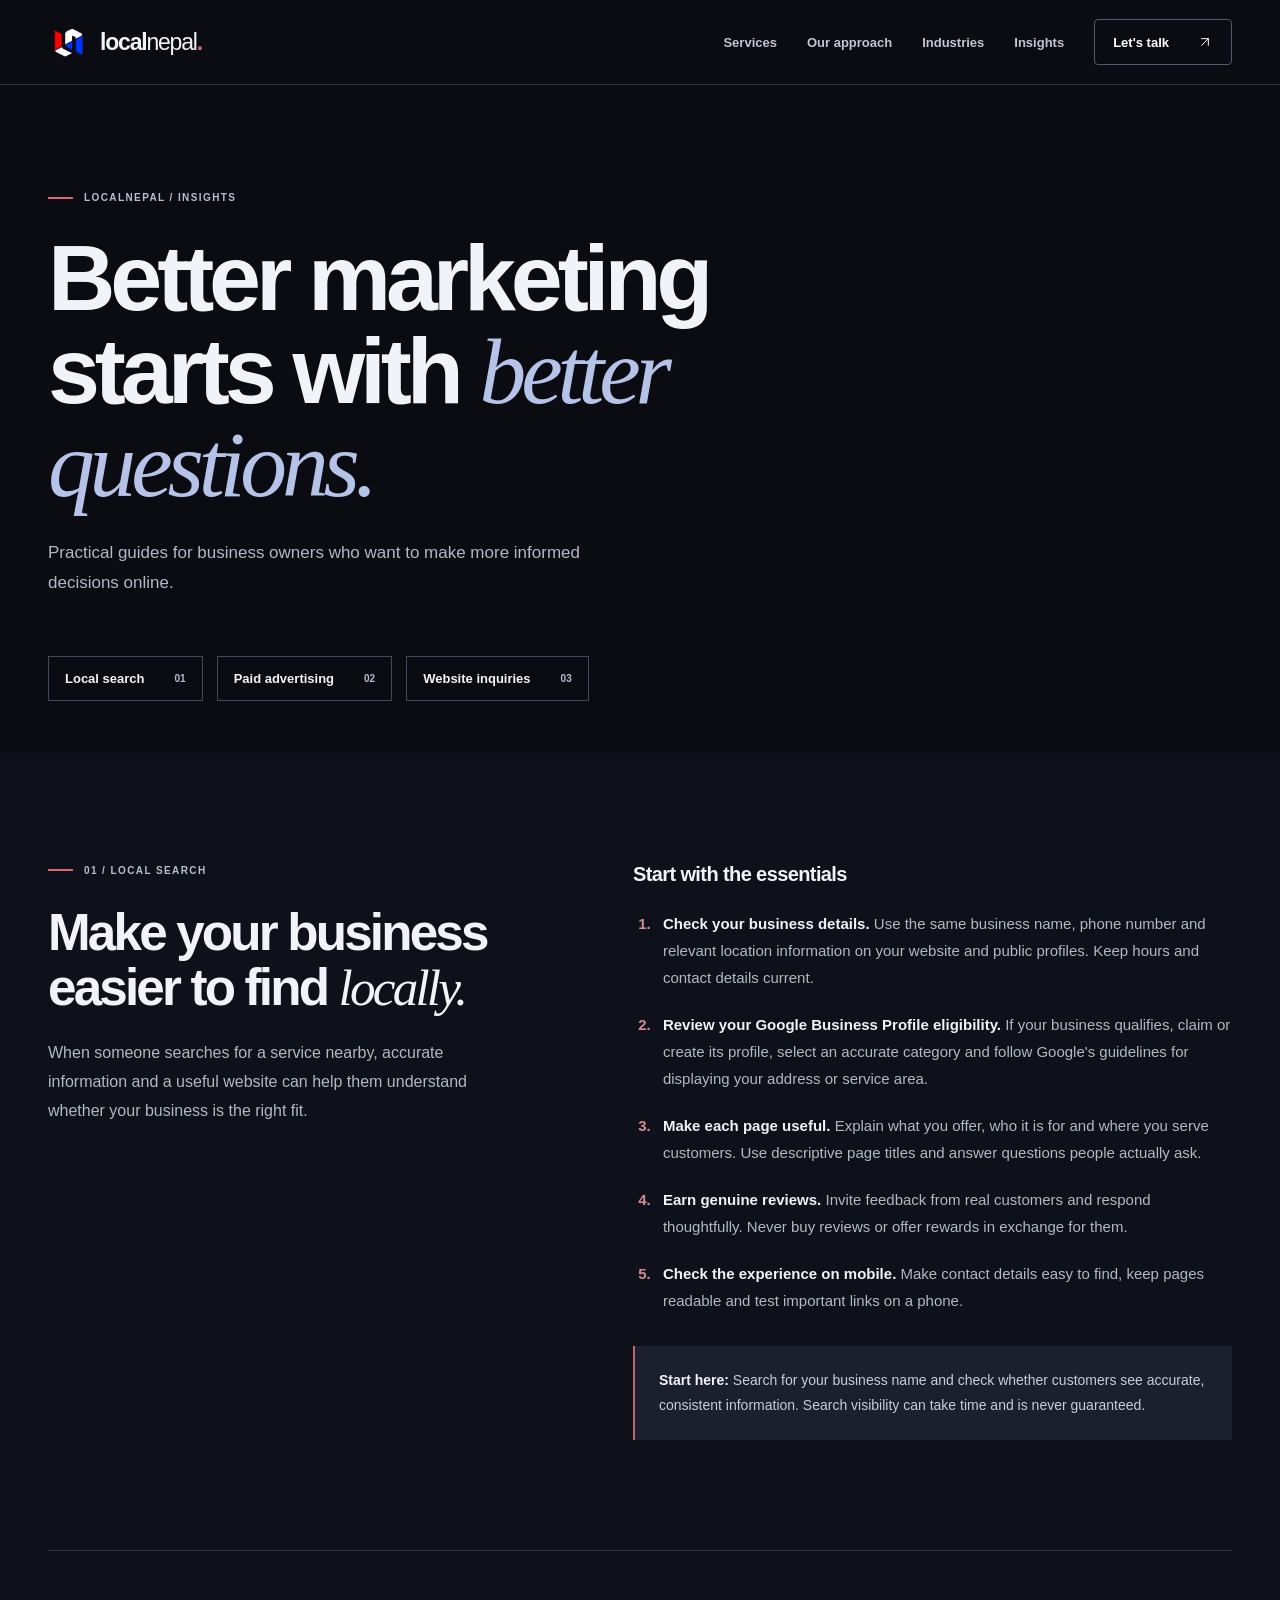
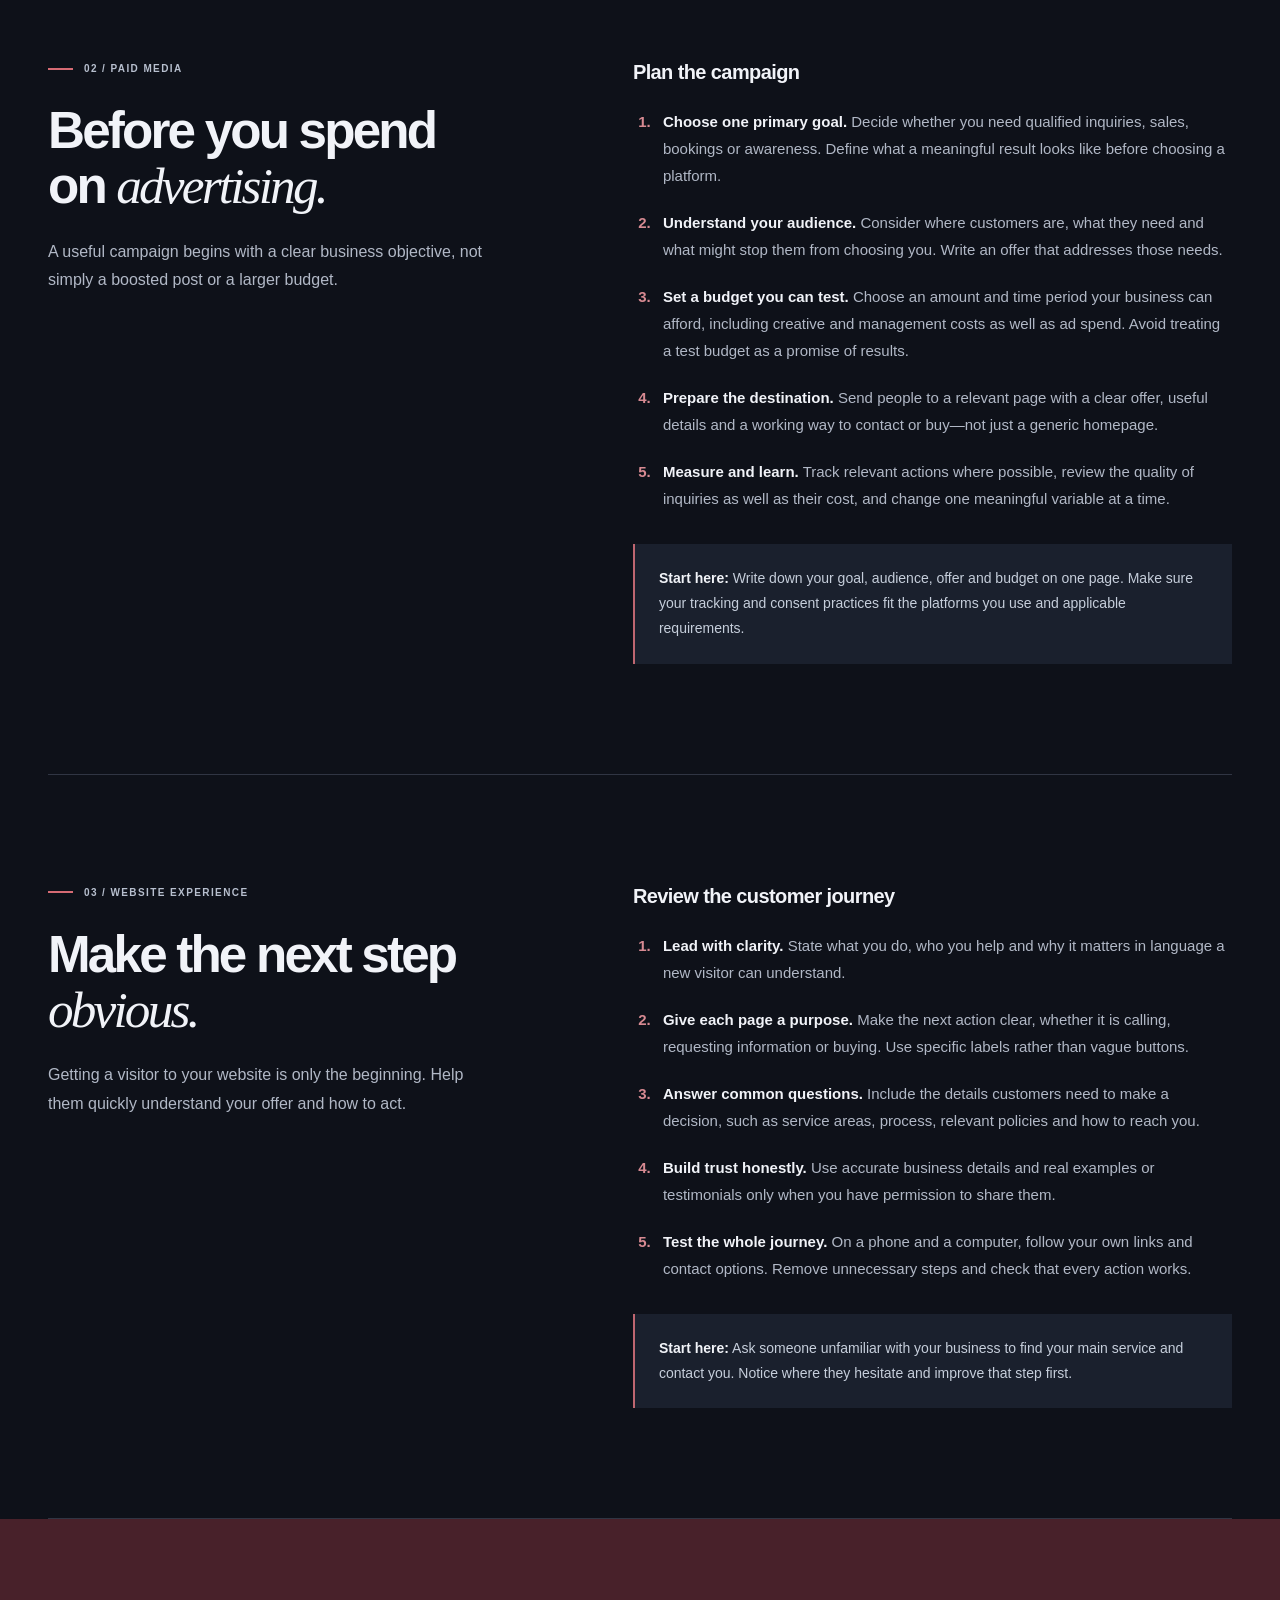
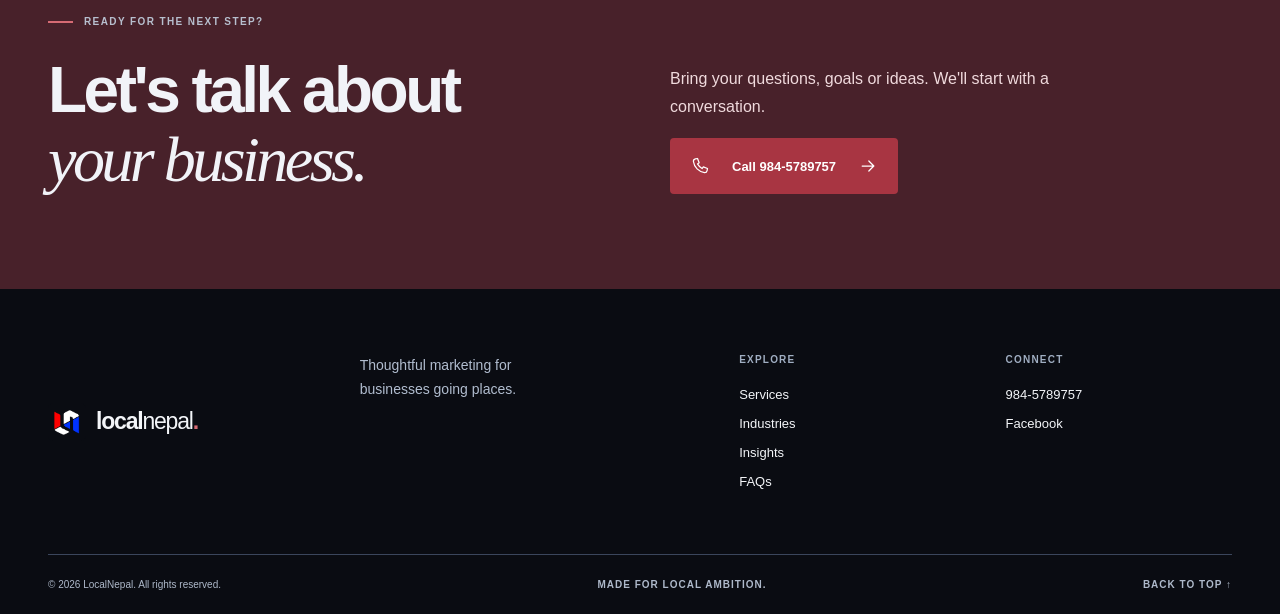
==== resources.html @ 4e49e21e "Add marketing guides and refine agency design Co-authored-by: Copilot <223556219+Copilot@users.norep" ====
<!doctype html>
<html lang="en">
<head>
  <meta charset="utf-8">
  <meta name="viewport" content="width=device-width, initial-scale=1">
  <title>Digital Marketing Guides for Nepal Businesses | LocalNepal</title>
  <meta name="description" content="Practical guides to local search, paid advertising and website inquiries for businesses in Nepal, from LocalNepal.">
  <meta name="robots" content="index, follow, max-image-preview:large">
  <link rel="canonical" href="https://anandksri.github.io/localnepal/resources.html">
  <meta property="og:type" content="website">
  <meta property="og:site_name" content="LocalNepal">
  <meta property="og:title" content="Digital Marketing Guides for Nepal Businesses | LocalNepal">
  <meta property="og:description" content="Practical starting points for local search, paid ads and turning website visits into inquiries.">
  <meta property="og:url" content="https://anandksri.github.io/localnepal/resources.html">
  <meta property="og:image" content="https://anandksri.github.io/localnepal/images/localnepal.png">
  <meta property="og:image:alt" content="LocalNepal logo">
  <meta name="twitter:card" content="summary">
  <meta name="twitter:title" content="Digital Marketing Guides for Nepal Businesses | LocalNepal">
  <meta name="twitter:description" content="Practical starting points for local search, paid ads and turning website visits into inquiries.">
  <meta name="twitter:image" content="https://anandksri.github.io/localnepal/images/localnepal.png">
  <meta name="theme-color" content="#0a0c12">
  <link rel="icon" type="image/png" href="images/localnepal.png">
  <link rel="stylesheet" href="style.css">
  <script src="script.js" defer></script>
</head>
<body>
  <svg class="icon-sprite" xmlns="http://www.w3.org/2000/svg" aria-hidden="true">
    <symbol id="icon-arrow" viewBox="0 0 24 24"><path d="M5 12h14M13 6l6 6-6 6"/></symbol>
    <symbol id="icon-up-right" viewBox="0 0 24 24"><path d="M7 17 17 7M7 7h10v10"/></symbol>
    <symbol id="icon-phone" viewBox="0 0 24 24"><path d="M6.5 3.5 9 3l2 5-2 1.5a15 15 0 0 0 5.5 5.5L16 13l5 2-.5 2.5a3 3 0 0 1-3.1 2.4A15.5 15.5 0 0 1 4.1 6.6 3 3 0 0 1 6.5 3.5Z"/></symbol>
  </svg>
  <a class="skip-link" href="#main">Skip to content</a>
  <header class="site-header">
    <div class="container nav-wrap">
      <a class="brand" href="index.html" aria-label="LocalNepal home"><img src="images/localnepal.png" alt="" width="42" height="42"><span>local<span class="brand-accent">nepal</span><span class="brand-dot">.</span></span></a>
      <button class="menu-toggle" type="button" aria-expanded="false" aria-controls="primary-nav" hidden><span class="menu-label">Menu</span><span class="menu-lines" aria-hidden="true"></span></button>
      <nav id="primary-nav" class="primary-nav" aria-label="Main navigation">
        <a href="index.html#services">Services</a>
        <a href="index.html#approach">Our approach</a>
        <a href="index.html#industries">Industries</a>
        <a href="resources.html" aria-current="page">Insights</a>
        <a class="nav-cta" href="index.html#contact">Let's talk <svg class="icon"><use href="#icon-up-right"></use></svg></a>
      </nav>
    </div>
  </header>
  <main id="main">
    <section class="resource-hero">
      <div class="container">
        <p class="eyebrow"><span class="eyebrow-line"></span> LocalNepal / Insights</p>
        <h1>Better marketing<br>starts with <em>better questions.</em></h1>
        <p>Practical guides for business owners who want to make more informed decisions online.</p>
        <nav class="resource-jump" aria-label="On this page">
          <a href="#local-search">Local search <span>01</span></a>
          <a href="#paid-ads">Paid advertising <span>02</span></a>
          <a href="#website-conversion">Website inquiries <span>03</span></a>
        </nav>
      </div>
    </section>
    <div class="container guide-list">
      <article class="guide" id="local-search">
        <div class="guide-heading"><p class="eyebrow"><span class="eyebrow-line"></span> 01 / Local search</p><h2>Make your business easier to find <em>locally.</em></h2><p>When someone searches for a service nearby, accurate information and a useful website can help them understand whether your business is the right fit.</p></div>
        <div class="guide-body">
          <h3>Start with the essentials</h3>
          <ol>
            <li><strong>Check your business details.</strong> Use the same business name, phone number and relevant location information on your website and public profiles. Keep hours and contact details current.</li>
            <li><strong>Review your Google Business Profile eligibility.</strong> If your business qualifies, claim or create its profile, select an accurate category and follow Google's guidelines for displaying your address or service area.</li>
            <li><strong>Make each page useful.</strong> Explain what you offer, who it is for and where you serve customers. Use descriptive page titles and answer questions people actually ask.</li>
            <li><strong>Earn genuine reviews.</strong> Invite feedback from real customers and respond thoughtfully. Never buy reviews or offer rewards in exchange for them.</li>
            <li><strong>Check the experience on mobile.</strong> Make contact details easy to find, keep pages readable and test important links on a phone.</li>
          </ol>
          <p class="guide-takeaway"><strong>Start here:</strong> Search for your business name and check whether customers see accurate, consistent information. Search visibility can take time and is never guaranteed.</p>
        </div>
      </article>
      <article class="guide" id="paid-ads">
        <div class="guide-heading"><p class="eyebrow"><span class="eyebrow-line"></span> 02 / Paid media</p><h2>Before you spend<br>on <em>advertising.</em></h2><p>A useful campaign begins with a clear business objective, not simply a boosted post or a larger budget.</p></div>
        <div class="guide-body">
          <h3>Plan the campaign</h3>
          <ol>
            <li><strong>Choose one primary goal.</strong> Decide whether you need qualified inquiries, sales, bookings or awareness. Define what a meaningful result looks like before choosing a platform.</li>
            <li><strong>Understand your audience.</strong> Consider where customers are, what they need and what might stop them from choosing you. Write an offer that addresses those needs.</li>
            <li><strong>Set a budget you can test.</strong> Choose an amount and time period your business can afford, including creative and management costs as well as ad spend. Avoid treating a test budget as a promise of results.</li>
            <li><strong>Prepare the destination.</strong> Send people to a relevant page with a clear offer, useful details and a working way to contact or buy—not just a generic homepage.</li>
            <li><strong>Measure and learn.</strong> Track relevant actions where possible, review the quality of inquiries as well as their cost, and change one meaningful variable at a time.</li>
          </ol>
          <p class="guide-takeaway"><strong>Start here:</strong> Write down your goal, audience, offer and budget on one page. Make sure your tracking and consent practices fit the platforms you use and applicable requirements.</p>
        </div>
      </article>
      <article class="guide" id="website-conversion">
        <div class="guide-heading"><p class="eyebrow"><span class="eyebrow-line"></span> 03 / Website experience</p><h2>Make the next step <em>obvious.</em></h2><p>Getting a visitor to your website is only the beginning. Help them quickly understand your offer and how to act.</p></div>
        <div class="guide-body">
          <h3>Review the customer journey</h3>
          <ol>
            <li><strong>Lead with clarity.</strong> State what you do, who you help and why it matters in language a new visitor can understand.</li>
            <li><strong>Give each page a purpose.</strong> Make the next action clear, whether it is calling, requesting information or buying. Use specific labels rather than vague buttons.</li>
            <li><strong>Answer common questions.</strong> Include the details customers need to make a decision, such as service areas, process, relevant policies and how to reach you.</li>
            <li><strong>Build trust honestly.</strong> Use accurate business details and real examples or testimonials only when you have permission to share them.</li>
            <li><strong>Test the whole journey.</strong> On a phone and a computer, follow your own links and contact options. Remove unnecessary steps and check that every action works.</li>
          </ol>
          <p class="guide-takeaway"><strong>Start here:</strong> Ask someone unfamiliar with your business to find your main service and contact you. Notice where they hesitate and improve that step first.</p>
        </div>
      </article>
    </div>
    <section class="resource-contact">
      <div class="container resource-contact-inner"><div><p class="eyebrow"><span class="eyebrow-line"></span> Ready for the next step?</p><h2>Let's talk about<br><em>your business.</em></h2></div><div><p>Bring your questions, goals or ideas. We'll start with a conversation.</p><a class="button button-light" href="tel:+9779845789757"><svg class="icon"><use href="#icon-phone"></use></svg> Call 984-5789757 <svg class="icon"><use href="#icon-arrow"></use></svg></a></div></div>
    </section>
  </main>
  <footer class="footer"><div class="container footer-main"><a class="brand" href="index.html"><img src="images/localnepal.png" alt="" width="38" height="38"><span>local<span class="brand-accent">nepal</span><span class="brand-dot">.</span></span></a><p>Thoughtful marketing for<br>businesses going places.</p><div><span class="footer-label">EXPLORE</span><a href="index.html#services">Services</a><a href="index.html#industries">Industries</a><a href="resources.html">Insights</a><a href="index.html#questions">FAQs</a></div><div><span class="footer-label">CONNECT</span><a href="tel:+9779845789757">984-5789757</a><a href="https://www.facebook.com/profile.php?id=61578583409553">Facebook</a></div></div><div class="container footer-bottom"><span>© 2026 LocalNepal. All rights reserved.</span><span>MADE FOR LOCAL AMBITION.</span><a href="#main">BACK TO TOP ↑</a></div></footer>
</body>
</html>
---- style.css ----
:root {
  --ink: #f1f3f8;
  --navy: #0a0c12;
  --paper: #0e1119;
  --white: #171b26;
  --muted: #b1b8c6;
  --red: #d66b74;
  --red-text: #f08e96;
  --blue: #a7b9f4;
  --blue-deep: #364d96;
  --line: #303543;
}

* { box-sizing: border-box; }
html { scroll-behavior: smooth; scroll-padding-top: 24px; }
body { margin: 0; background: var(--paper); color: var(--ink); font-family: "Helvetica Neue", Helvetica, Arial, sans-serif; -webkit-font-smoothing: antialiased; }
::selection { background: var(--blue-deep); color: white; }
a { color: inherit; text-decoration: none; }
button { font: inherit; }
img { display: block; max-width: 100%; }
h1, h2, h3, p { margin-top: 0; }
.icon-sprite { position: absolute; width: 0; height: 0; overflow: hidden; }
.icon { width: 20px; height: 20px; fill: none; stroke: currentColor; stroke-width: 1.5; stroke-linecap: round; stroke-linejoin: round; flex: none; }
.container { width: min(calc(100% - 96px), 1220px); margin-inline: auto; }
.skip-link { position: fixed; top: 8px; left: 8px; z-index: 20; padding: 12px; background: white; color: #111; transform: translateY(-150%); }
.skip-link:focus { transform: translateY(0); }
:focus-visible { outline: 3px solid var(--blue); outline-offset: 4px; }

.site-header { background: var(--navy); border-bottom: 1px solid var(--line); }
.nav-wrap { min-height: 84px; display: flex; align-items: center; justify-content: space-between; gap: 30px; }
.brand { display: inline-flex; align-items: center; gap: 10px; font-size: 23px; font-weight: 750; letter-spacing: -1.2px; white-space: nowrap; }
.brand img { padding: 3px; border-radius: 5px; background: var(--navy); object-fit: contain; }
.brand-accent { font-weight: 400; }
.brand-dot { color: var(--red); }
.primary-nav { display: flex; align-items: center; gap: 30px; font-size: 13px; font-weight: 600; }
.primary-nav > a:not(.nav-cta) { color: #c1c6d1; }
.primary-nav > a:not(.nav-cta):hover { color: var(--red-text); }
.nav-cta { display: inline-flex; align-items: center; gap: 28px; padding: 14px 18px; border: 1px solid #525b6e; border-radius: 4px; background: transparent; color: white; transition: background .2s; }
.nav-cta:hover { background: var(--blue-deep); }
.nav-cta .icon { width: 16px; height: 16px; }
.menu-toggle { display: none; }

.hero { background: var(--navy); overflow: hidden; }
.hero-grid { display: grid; grid-template-columns: 1.15fr .85fr; align-items: center; gap: clamp(40px, 7vw, 100px); padding-top: 100px; padding-bottom: 100px; }
.eyebrow { display: flex; align-items: center; gap: 11px; margin: 0 0 27px; color: #b7bfce; font-size: 10px; font-weight: 700; letter-spacing: .14em; line-height: 1.5; text-transform: uppercase; }
.eyebrow-line { display: inline-block; width: 25px; height: 2px; background: var(--red); flex: none; }
.section-number { margin-left: 5px; color: #a0a9bb; }
h1, h2 { font-weight: 600; letter-spacing: -.055em; }
h1 { margin-bottom: 26px; font-size: clamp(58px, 7.3vw, 100px); line-height: .99; }
h1 em, h2 em { font-family: Georgia, "Times New Roman", serif; font-weight: 400; }
h1 em { color: #b6c3e8; }
.hero-description { max-width: 475px; margin-bottom: 0; color: var(--muted); font-size: 17px; line-height: 1.8; }
.hero-actions { display: flex; align-items: center; flex-wrap: wrap; gap: 25px; margin-top: 34px; }
.button { min-height: 56px; padding: 16px 20px; display: inline-flex; align-items: center; justify-content: center; gap: 22px; border-radius: 4px; font-size: 13px; font-weight: 700; transition: background .2s, color .2s; }
.button-light { background: #a83542; color: white; }
.button-light:hover { background: var(--blue-deep); color: white; }
.text-link { display: inline-flex; align-items: center; gap: 12px; font-size: 13px; font-weight: 700; }
.text-link:hover { color: var(--red-text); }

.hero-art { position: relative; width: 100%; max-width: 490px; aspect-ratio: 1 / 1.07; justify-self: end; padding: 26px; overflow: hidden; background: linear-gradient(145deg, #1d273b, #10131d 68%); border: 1px solid #394253; }
.art-heading, .art-caption { position: absolute; z-index: 1; left: 26px; right: 26px; display: flex; justify-content: space-between; gap: 20px; color: #c6ccda; font-size: 9px; font-weight: 700; line-height: 1.6; letter-spacing: .11em; }
.art-heading { top: 26px; }.art-caption { bottom: 26px; }
.art-orbit { position: absolute; width: 95%; aspect-ratio: 1; top: 9%; right: -24%; border: 1px solid rgba(193,205,232,.28); border-radius: 50%; }
.art-orbit-inner { position: absolute; inset: 12%; border: 1px solid rgba(193,205,232,.18); border-radius: 50%; }
.art-orbit-dot { position: absolute; top: 13%; left: 14%; width: 12px; height: 12px; border-radius: 50%; background: #c75c68; }
.art-statement { position: absolute; left: 9%; bottom: 24%; color: #f0f2f7; font-size: clamp(38px, 4vw, 57px); font-weight: 600; letter-spacing: -.06em; line-height: 1.05; }
.art-statement em { color: #bdc9e8; font-family: Georgia, serif; font-weight: 400; }
.hero-foot { display: flex; justify-content: space-between; gap: 24px; padding: 22px 0; border-top: 1px solid var(--line); color: #a8b0be; font-size: 11px; }
.hero-foot > span:last-child { font-size: 10px; font-weight: 700; letter-spacing: .11em; }
.hero-foot span span { margin-left: 10px; color: var(--red); }

.ticker { background: #141925; color: #e7eaf3; border-block: 1px solid #30394c; }
.ticker-inner { display: flex; align-items: center; justify-content: space-between; gap: 24px; min-height: 72px; font-size: clamp(13px, 1.3vw, 16px); font-weight: 600; }
.ticker-divider { width: 5px; height: 5px; flex: none; border-radius: 50%; background: var(--red); }
.section { padding: clamp(88px, 9vw, 128px) 0; }
.section-heading { display: grid; grid-template-columns: 1fr 1fr; gap: 60px; align-items: end; margin-bottom: 55px; }
h2 { margin-bottom: 0; font-size: clamp(46px, 5vw, 68px); line-height: 1.08; }
.section-heading > p { max-width: 400px; margin: 0 0 5px auto; color: var(--muted); font-size: 16px; line-height: 1.8; }
.service-grid { display: grid; grid-template-columns: repeat(3, 1fr); column-gap: 36px; }
.service-card { min-height: 260px; display: flex; flex-direction: column; padding: 28px 0 32px; border-top: 1px solid #424958; }
.card-top { display: flex; align-items: flex-start; justify-content: space-between; margin-bottom: 32px; color: #a5aebd; font-size: 11px; font-weight: 700; }
.service-icon { width: 30px; height: 30px; color: var(--blue); }
.service-card:nth-child(3n + 2) .service-icon { color: var(--red-text); }
.service-card h3 { margin-bottom: 12px; font-size: 19px; line-height: 1.25; letter-spacing: -.035em; }
.service-card p { max-width: 320px; margin-bottom: 28px; color: var(--muted); font-size: 14px; line-height: 1.7; }
.card-tag { margin-top: auto; color: #aab3c3; font-size: 9px; font-weight: 700; letter-spacing: .1em; }

.approach { background: var(--navy); color: white; }
.approach :focus-visible, .footer :focus-visible, .contact :focus-visible { outline-color: white; }
.approach .eyebrow { color: #bac4d5; }
.approach h2 em { color: #b7c8e8; }
.approach-grid { display: grid; grid-template-columns: 1fr 1fr; gap: 12%; }
.approach-intro > p:not(.eyebrow) { max-width: 420px; margin: 27px 0 30px; color: #b9c3d3; font-size: 16px; line-height: 1.8; }
.light-link { border-bottom: 1px solid #79869d; padding-bottom: 12px; }
.light-link:hover { color: #ff8585; }
.steps { border-top: 1px solid #45516a; }
.step { display: grid; grid-template-columns: 42px 1fr 20px; gap: 20px; padding: 27px 0; border-bottom: 1px solid #45516a; }
.step > span { color: #f0877f; font-size: 11px; font-weight: 700; }
.step > .icon { color: #97a5bc; }
.step h3 { margin-bottom: 10px; font-size: 20px; letter-spacing: -.035em; }
.step p { max-width: 360px; margin: 0; color: #bac4d3; font-size: 14px; line-height: 1.7; }

.local-grid { display: grid; grid-template-columns: 1fr 1fr; align-items: center; gap: 12%; }
.local-art { position: relative; min-height: 420px; display: flex; flex-direction: column; justify-content: space-between; padding: 30px; overflow: hidden; border: 1px solid #354057; border-radius: 4px; background: #1c263c; }
.local-art::before, .local-art::after { position: absolute; content: ""; width: 320px; height: 320px; border: 1px solid rgba(167,185,244,.2); border-radius: 50%; }
.local-art::before { top: -160px; right: -80px; }.local-art::after { bottom: -240px; left: -100px; }
.local-art-label, .local-art-bottom { position: relative; z-index: 1; font-size: 10px; font-weight: 700; letter-spacing: .12em; line-height: 1.6; }
.local-art-mark { align-self: center; display: flex; flex-direction: column; color: var(--ink); font-size: clamp(60px, 7.5vw, 105px); font-weight: 700; letter-spacing: -.08em; line-height: .8; }
.local-art-mark i { margin-left: 35px; color: var(--blue); font-family: Georgia, serif; font-weight: 400; }
.local-art-bottom { display: flex; justify-content: space-between; align-items: center; }
.local-art-bottom .icon { width: 30px; height: 30px; }
.local-copy > p:not(.eyebrow) { max-width: 480px; color: var(--muted); font-size: 16px; line-height: 1.8; }
.local-copy h2 { margin-bottom: 28px; }
.local-copy h2 em { color: var(--blue); }
.location-list { display: flex; flex-wrap: wrap; gap: 9px; margin-top: 28px; }
.location-list span { padding: 10px 13px; border: 1px solid #4b5364; border-radius: 3px; color: #c8cfda; font-size: 10px; font-weight: 700; letter-spacing: .09em; }

.industries { background: #121721; }
.industry-list { border-top: 1px solid #414957; }
.industry-list article { display: grid; grid-template-columns: 60px 1fr 190px; gap: 24px; align-items: start; padding: 28px 0; border-bottom: 1px solid #414957; }
.industry-list article > span:first-child, .industry-detail { color: #a4afc0; font-size: 10px; font-weight: 700; letter-spacing: .1em; }
.industry-list h3 { margin-bottom: 9px; font-size: 22px; letter-spacing: -.035em; }
.industry-list p { max-width: 560px; margin: 0; color: var(--muted); font-size: 14px; line-height: 1.7; }
.industry-detail { text-align: right; line-height: 1.7; }
.industry-note { display: flex; flex-wrap: wrap; align-items: center; gap: 10px; margin: 30px 0 0; color: var(--muted); font-size: 14px; line-height: 1.7; }
.industry-note a { display: inline-flex; align-items: center; gap: 8px; color: #f0f2f7; font-weight: 700; }
.industry-note a:hover { color: var(--red-text); }
.industry-note .icon { width: 17px; height: 17px; }
.insights { background: var(--navy); }
.insight-grid { display: grid; grid-template-columns: repeat(3, 1fr); gap: 18px; }
.insight-card { min-height: 300px; display: flex; flex-direction: column; align-items: flex-start; padding: 30px; border: 1px solid #394151; background: #141923; transition: background .2s, border-color .2s; }
.insight-card:hover { background: #1c2330; border-color: #6b7891; }
.insight-type { margin-bottom: 42px; color: #c7a2a9; font-size: 10px; font-weight: 700; letter-spacing: .11em; }
.insight-card h3 { max-width: 300px; margin-bottom: 14px; font-size: 22px; line-height: 1.25; letter-spacing: -.035em; }
.insight-card p { color: var(--muted); font-size: 14px; line-height: 1.7; }
.insight-link { display: flex; align-items: center; gap: 12px; margin-top: auto; padding-top: 20px; font-size: 12px; font-weight: 700; }
.insight-link .icon { width: 16px; height: 16px; }

.faq-section { background: #171b26; }
.faq-grid { display: grid; grid-template-columns: 1fr 1fr; gap: 12%; }
.faq-intro { max-width: 350px; margin: 25px 0 0; color: var(--muted); font-size: 16px; line-height: 1.8; }
.faq-list { border-top: 1px solid #424958; }
.faq-list details { border-bottom: 1px solid #424958; }
.faq-list summary { display: flex; justify-content: space-between; gap: 20px; align-items: center; padding: 23px 0; cursor: pointer; list-style: none; font-size: 15px; font-weight: 700; line-height: 1.5; }
.faq-list summary::-webkit-details-marker { display: none; }
.faq-list summary span { position: relative; flex: none; width: 24px; height: 24px; border: 1px solid #778296; border-radius: 50%; }
.faq-list summary span::before, .faq-list summary span::after { position: absolute; content: ""; top: 10px; left: 6px; width: 10px; height: 1px; background: currentColor; }
.faq-list summary span::after { transform: rotate(90deg); }
.faq-list details[open] summary span::after { transform: none; }
.faq-list details p { max-width: 480px; margin: 0 0 24px; color: var(--muted); font-size: 14px; line-height: 1.7; }

.contact { padding: 96px 0 104px; background: #48212a; color: white; }
.contact .eyebrow { margin: 0; color: #f2d9dc; }
.contact .eyebrow-line { background: #f08e96; }
.contact .section-number { color: #e9bdc2; }
.contact-top { display: flex; justify-content: space-between; align-items: center; padding-bottom: 35px; border-bottom: 1px solid rgba(255,255,255,.25); }
.contact-top > span { font-size: 10px; font-weight: 700; letter-spacing: .12em; }
.contact-main { display: grid; grid-template-columns: 1.2fr .8fr; align-items: end; gap: 60px; padding-top: 50px; }
.contact h2 { font-size: clamp(55px, 6vw, 82px); }
.contact-main p { max-width: 380px; margin-bottom: 24px; color: #f0dadd; font-size: 16px; line-height: 1.8; }
.contact .button-light { background: white; color: #171b26; }
.contact .button-light:hover { background: var(--navy); color: white; }
.contact-social { display: flex; width: fit-content; align-items: center; gap: 10px; margin-top: 20px; font-size: 13px; font-weight: 700; }
.contact-social:hover { text-decoration: underline; }.contact-social .icon { width: 16px; height: 16px; }
.footer { background: var(--navy); color: #f3f5f8; }
.footer-main { display: grid; grid-template-columns: 1.2fr 1.5fr 1fr 1fr; gap: 40px; padding-top: 65px; padding-bottom: 65px; }
.footer-main > p { color: #b1bdcf; font-size: 14px; line-height: 1.7; }
.footer-main > div { display: flex; flex-direction: column; align-items: flex-start; gap: 14px; font-size: 13px; }
.footer a:hover { color: #f08a82; }
.footer-label { margin-bottom: 8px; color: #a0aec2; font-size: 10px; font-weight: 700; letter-spacing: .12em; }
.footer-bottom { display: flex; justify-content: space-between; gap: 20px; padding: 22px 0; border-top: 1px solid #3b465c; color: #aeb9ca; font-size: 10px; line-height: 1.5; }
.footer-bottom span:nth-child(2), .footer-bottom a { font-weight: 700; letter-spacing: .1em; }

.resource-hero { padding: 105px 0 0; background: var(--navy); }
.resource-hero h1 { max-width: 900px; }
.resource-hero > .container > p:not(.eyebrow) { max-width: 580px; color: var(--muted); font-size: 17px; line-height: 1.8; }
.resource-jump { display: flex; flex-wrap: wrap; gap: 14px; padding: 40px 0 52px; }
.resource-jump a { display: flex; align-items: center; justify-content: space-between; gap: 30px; padding: 14px 16px; border: 1px solid #414a5c; font-size: 13px; font-weight: 700; }
.resource-jump a:hover { border-color: #b6c3e8; }
.resource-jump span { color: #b4bed0; font-size: 10px; }
.guide { display: grid; grid-template-columns: .85fr 1.15fr; gap: 12%; padding: 110px 0; border-bottom: 1px solid var(--line); }
.guide-heading h2 { font-size: clamp(42px, 4vw, 58px); }
.guide-heading > p:not(.eyebrow) { margin: 24px 0 0; color: var(--muted); font-size: 16px; line-height: 1.8; }
.guide-body h3 { margin-bottom: 24px; font-size: 20px; letter-spacing: -.03em; }
.guide-body ol { display: grid; gap: 20px; margin: 0; padding-left: 22px; color: var(--muted); font-size: 15px; line-height: 1.8; }
.guide-body li { padding-left: 8px; }.guide-body li::marker { color: #d78a92; font-weight: 700; }
.guide-body strong { color: var(--ink); }
.guide-takeaway { margin: 32px 0 0; padding: 22px 24px; border-left: 2px solid #be6670; background: #1a202d; color: #c6cedb; font-size: 14px; line-height: 1.8; }
.resource-contact { padding: 95px 0; background: #48212a; }
.resource-contact-inner { display: grid; grid-template-columns: 1fr 1fr; gap: 60px; align-items: end; }
.resource-contact-inner > div > p:not(.eyebrow) { max-width: 380px; color: #f0dadd; line-height: 1.8; }

@media (max-width: 900px) {
  .container { width: calc(100% - 56px); }
  .nav-wrap { flex-wrap: wrap; gap: 0; }
  .menu-toggle:not([hidden]) { display: flex; align-items: center; gap: 12px; border: 0; padding: 12px 0 12px 12px; background: transparent; color: var(--ink); font-size: 12px; font-weight: 700; cursor: pointer; }
  .menu-lines { width: 20px; height: 12px; border-top: 1px solid; border-bottom: 1px solid; }
  .primary-nav { width: 100%; display: flex; flex-direction: column; align-items: stretch; gap: 0; padding: 0 0 20px; }
  .primary-nav a { padding: 13px 0; }.primary-nav .nav-cta { justify-content: space-between; margin-top: 8px; padding: 14px; }
  .js-ready .primary-nav:not(.is-open) { display: none; }
  .hero-grid { gap: 35px; }
  h1 { font-size: clamp(53px, 7vw, 68px); }
  .service-grid { grid-template-columns: repeat(2, 1fr); }
  .approach-grid, .local-grid, .faq-grid { gap: 7%; }
  .insight-grid { grid-template-columns: repeat(2, 1fr); }
  .footer-main { grid-template-columns: 1fr 1fr; }
}
@media (max-width: 700px) {
  .container { width: calc(100% - 40px); }
  .nav-wrap { min-height: 72px; flex-wrap: wrap; gap: 0; }
  .brand { font-size: 21px; }.brand img { width: 36px; height: 36px; }
  .hero-grid { grid-template-columns: 1fr; gap: 44px; padding-top: 62px; padding-bottom: 48px; }
  h1 { font-size: clamp(48px, 10.3vw, 68px); }
  .hero-art { max-width: none; }
  .hero-foot { gap: 20px; }
  .ticker-inner { gap: 18px; overflow-x: auto; white-space: nowrap; }
  .section { padding: 82px 0; }
  .section-heading, .approach-grid, .local-grid, .faq-grid, .contact-main { grid-template-columns: 1fr; gap: 38px; }
  .section-heading { margin-bottom: 38px; }.section-heading > p { margin: 0; }
  .service-card { min-height: 240px; padding: 24px 0; }.card-top { margin-bottom: 28px; }
  .industry-list article { grid-template-columns: 32px 1fr; gap: 16px; }.industry-detail { grid-column: 2; text-align: left; }
  .insight-grid { grid-template-columns: 1fr; }.insight-card { min-height: 250px; }.insight-type { margin-bottom: 28px; }
  .resource-hero { padding-top: 70px; }.resource-jump { flex-direction: column; }.guide { grid-template-columns: 1fr; gap: 38px; padding: 75px 0; }.resource-contact-inner { grid-template-columns: 1fr; gap: 30px; }
  .local-art { min-height: 340px; }.local-art-mark { font-size: clamp(70px, 15vw, 100px); }
  .contact { padding: 78px 0 84px; }.contact-main { padding-top: 40px; }.contact-top > span { display: none; }
  .footer-main { gap: 35px; }.footer-bottom { flex-wrap: wrap; }.footer-bottom span:nth-child(2) { display: none; }
}
@media (max-width: 430px) {
  .hero-description { font-size: 16px; }
  .hero-actions { align-items: flex-start; flex-direction: column; gap: 22px; }
  .art-heading, .art-caption { font-size: 8px; }
  .service-grid { grid-template-columns: 1fr; }.service-card { min-height: 230px; }
  .footer-main > p { grid-column: 1 / -1; grid-row: 2; }
}
@media (prefers-reduced-motion: reduce) {
  html { scroll-behavior: auto; }
  *, *::before, *::after { transition-duration: .01ms !important; }
}
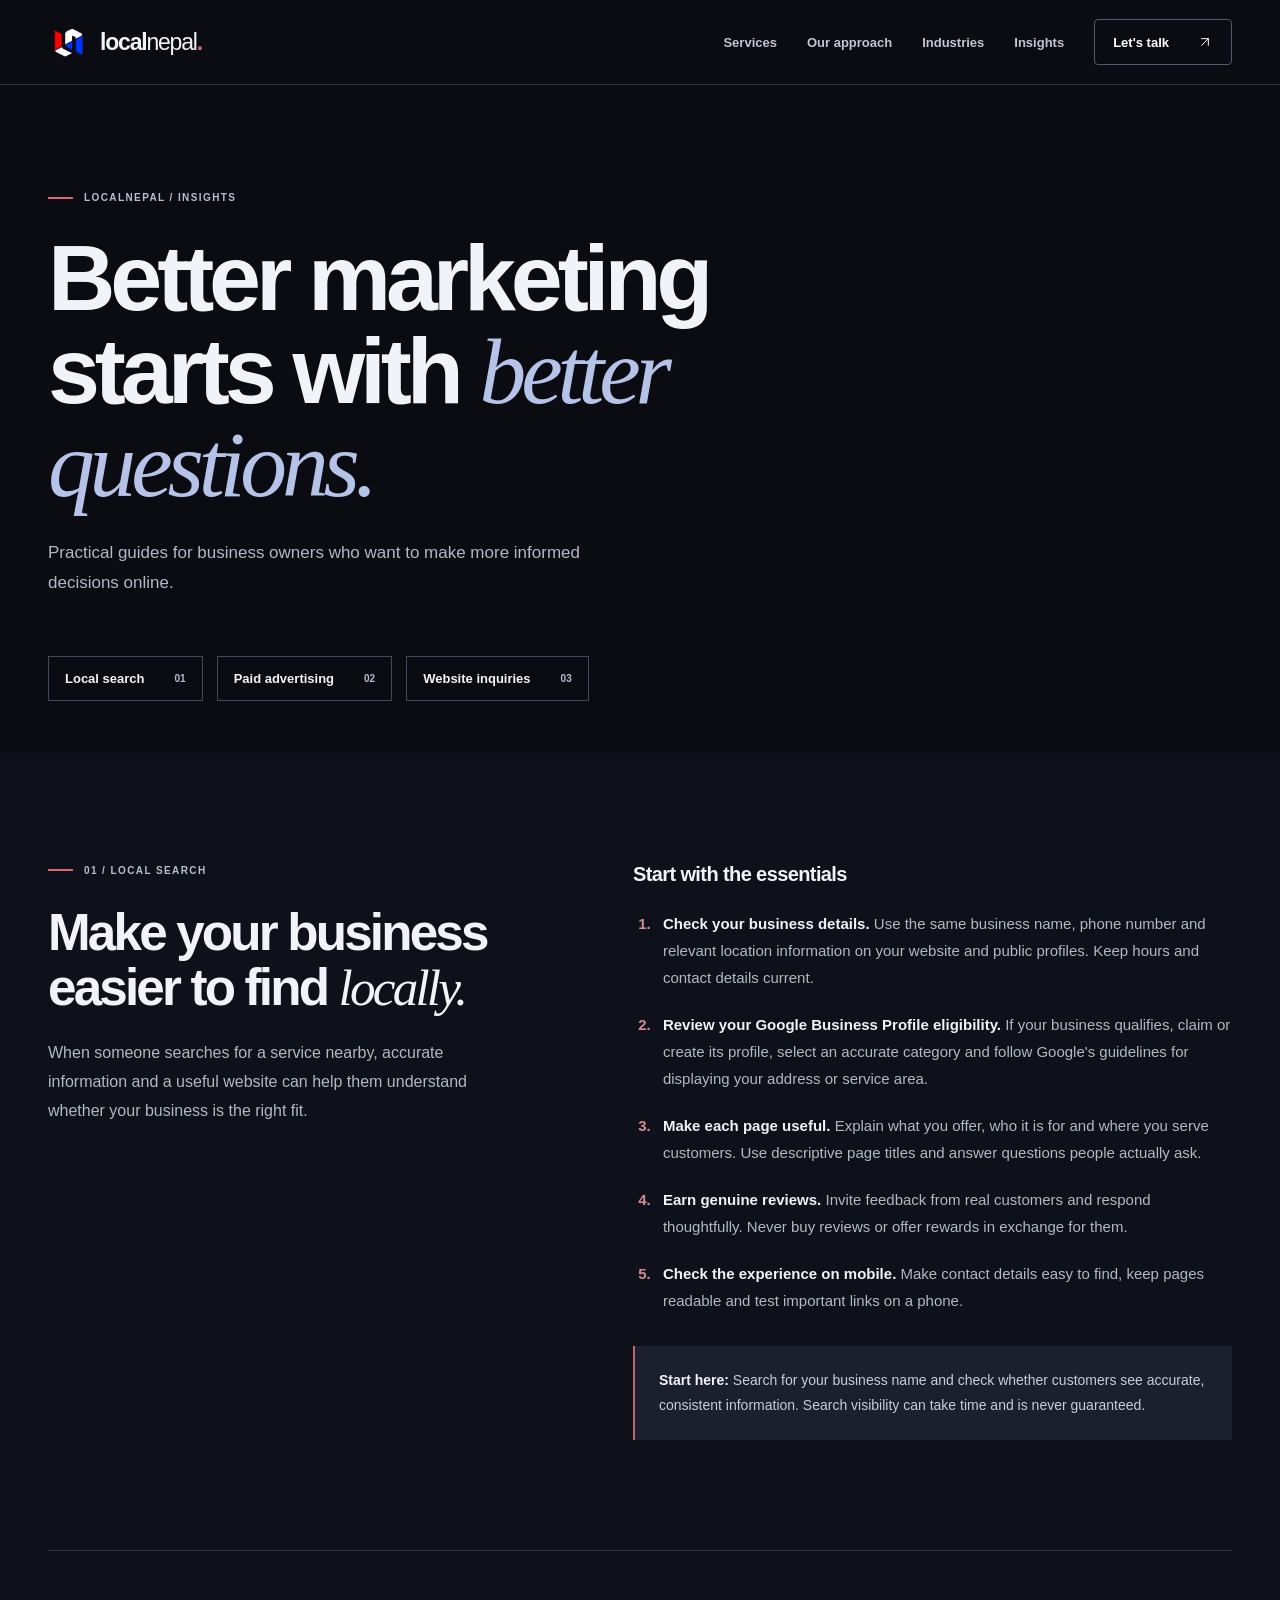
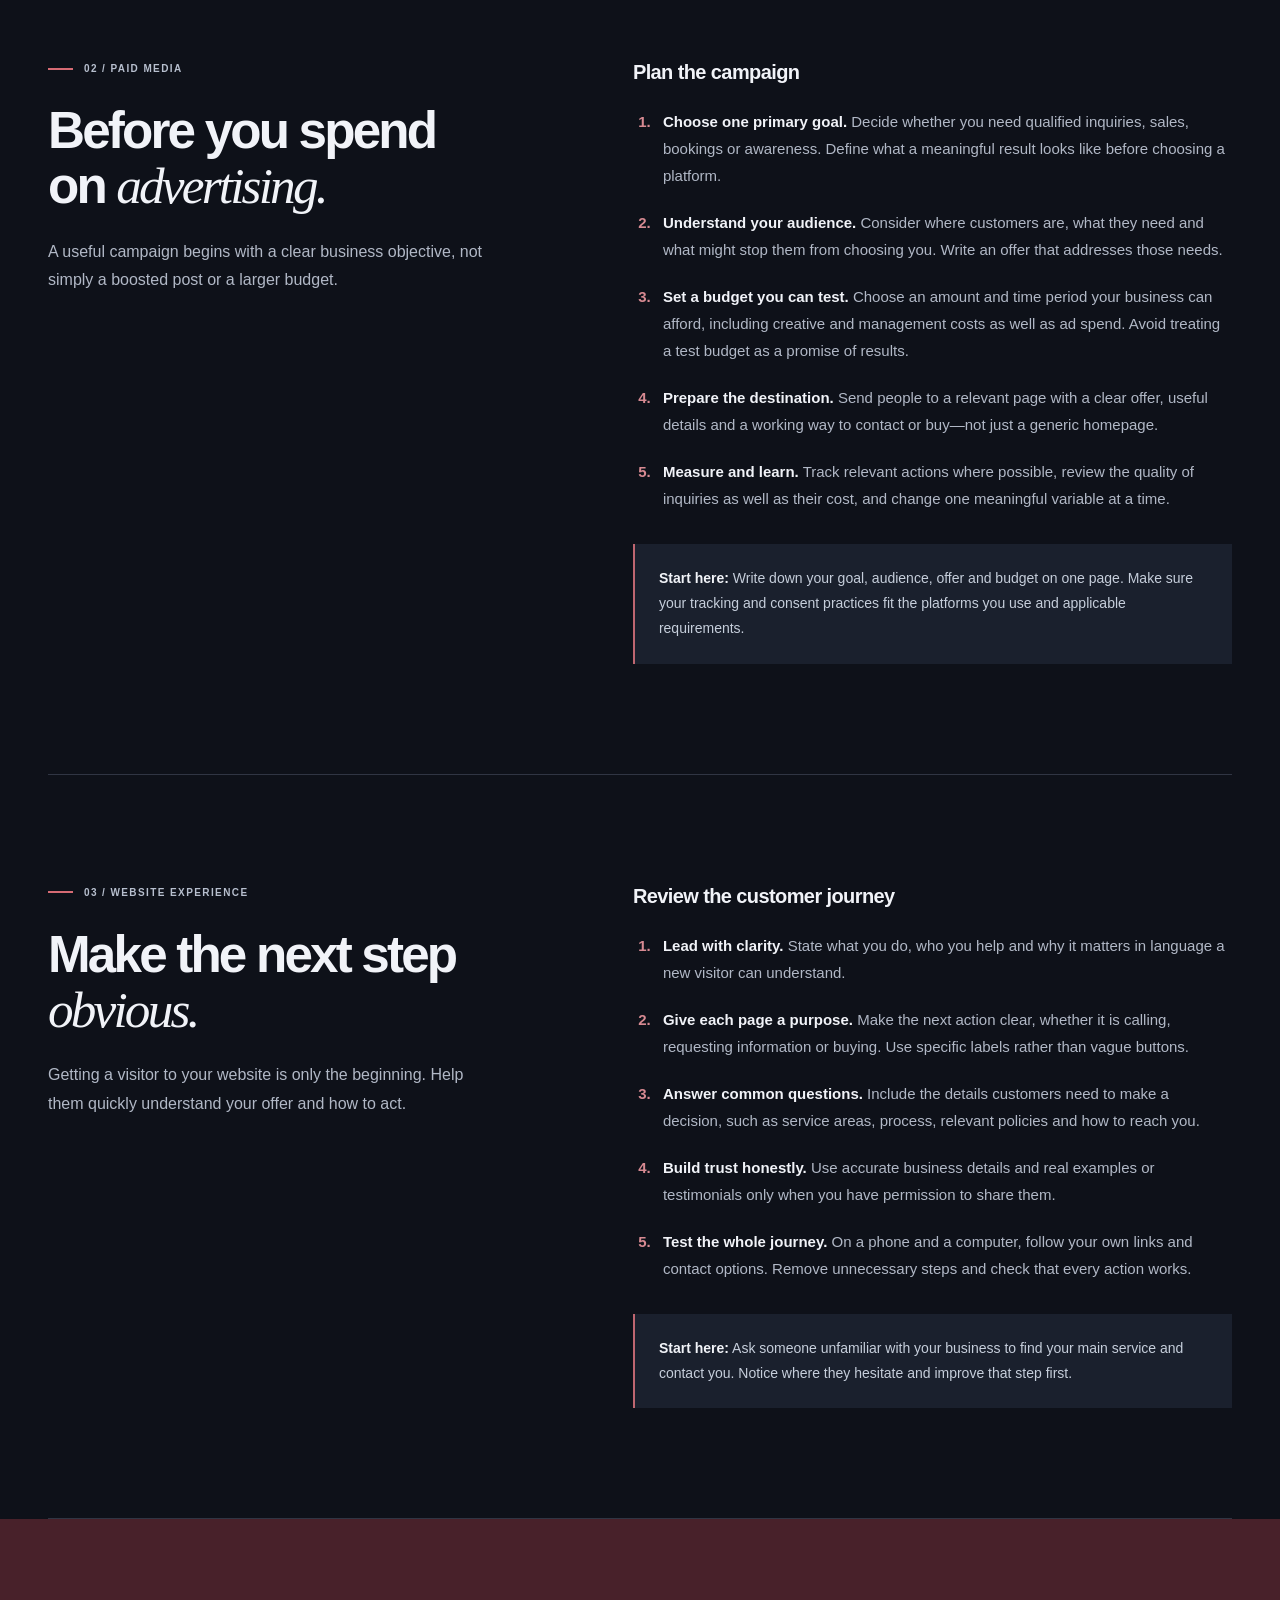
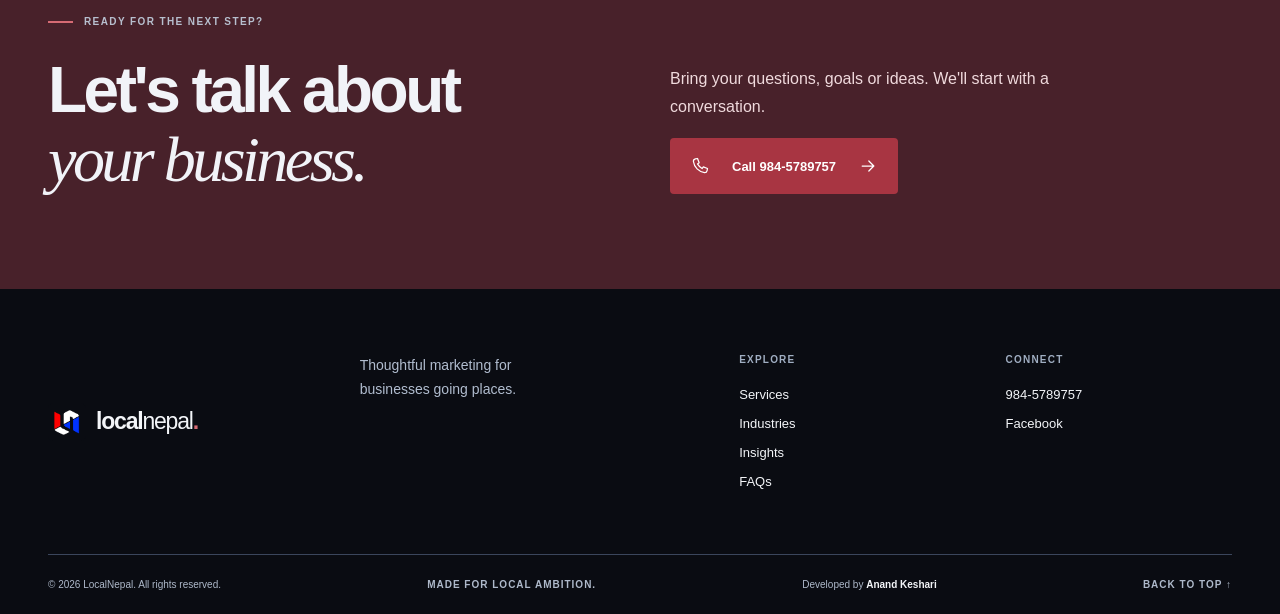
==== commit 0ee2bd68: "Add developer credit to footer Co-authored-by: Copilot <223556219+Copilot@users.noreply.github.com>" ====
--- a/resources.html
+++ b/resources.html
@@ -104,6 +104,6 @@
       <div class="container resource-contact-inner"><div><p class="eyebrow"><span class="eyebrow-line"></span> Ready for the next step?</p><h2>Let's talk about<br><em>your business.</em></h2></div><div><p>Bring your questions, goals or ideas. We'll start with a conversation.</p><a class="button button-light" href="tel:+9779845789757"><svg class="icon"><use href="#icon-phone"></use></svg> Call 984-5789757 <svg class="icon"><use href="#icon-arrow"></use></svg></a></div></div>
     </section>
   </main>
-  <footer class="footer"><div class="container footer-main"><a class="brand" href="index.html"><img src="images/localnepal.png" alt="" width="38" height="38"><span>local<span class="brand-accent">nepal</span><span class="brand-dot">.</span></span></a><p>Thoughtful marketing for<br>businesses going places.</p><div><span class="footer-label">EXPLORE</span><a href="index.html#services">Services</a><a href="index.html#industries">Industries</a><a href="resources.html">Insights</a><a href="index.html#questions">FAQs</a></div><div><span class="footer-label">CONNECT</span><a href="tel:+9779845789757">984-5789757</a><a href="https://www.facebook.com/profile.php?id=61578583409553">Facebook</a></div></div><div class="container footer-bottom"><span>© 2026 LocalNepal. All rights reserved.</span><span>MADE FOR LOCAL AMBITION.</span><a href="#main">BACK TO TOP ↑</a></div></footer>
+  <footer class="footer"><div class="container footer-main"><a class="brand" href="index.html"><img src="images/localnepal.png" alt="" width="38" height="38"><span>local<span class="brand-accent">nepal</span><span class="brand-dot">.</span></span></a><p>Thoughtful marketing for<br>businesses going places.</p><div><span class="footer-label">EXPLORE</span><a href="index.html#services">Services</a><a href="index.html#industries">Industries</a><a href="resources.html">Insights</a><a href="index.html#questions">FAQs</a></div><div><span class="footer-label">CONNECT</span><a href="tel:+9779845789757">984-5789757</a><a href="https://www.facebook.com/profile.php?id=61578583409553">Facebook</a></div></div><div class="container footer-bottom"><span>© 2026 LocalNepal. All rights reserved.</span><span>MADE FOR LOCAL AMBITION.</span><span class="footer-credit">Developed by <a href="https://anandkeshari.com.np">Anand Keshari</a></span><a href="#main">BACK TO TOP ↑</a></div></footer>
 </body>
 </html>
--- a/style.css
+++ b/style.css
@@ -170,6 +170,7 @@
 .footer-label { margin-bottom: 8px; color: #a0aec2; font-size: 10px; font-weight: 700; letter-spacing: .12em; }
 .footer-bottom { display: flex; justify-content: space-between; gap: 20px; padding: 22px 0; border-top: 1px solid #3b465c; color: #aeb9ca; font-size: 10px; line-height: 1.5; }
 .footer-bottom span:nth-child(2), .footer-bottom a { font-weight: 700; letter-spacing: .1em; }
+.footer-credit a { color: #f3f5f8; letter-spacing: normal; }
 
 .resource-hero { padding: 105px 0 0; background: var(--navy); }
 .resource-hero h1 { max-width: 900px; }
